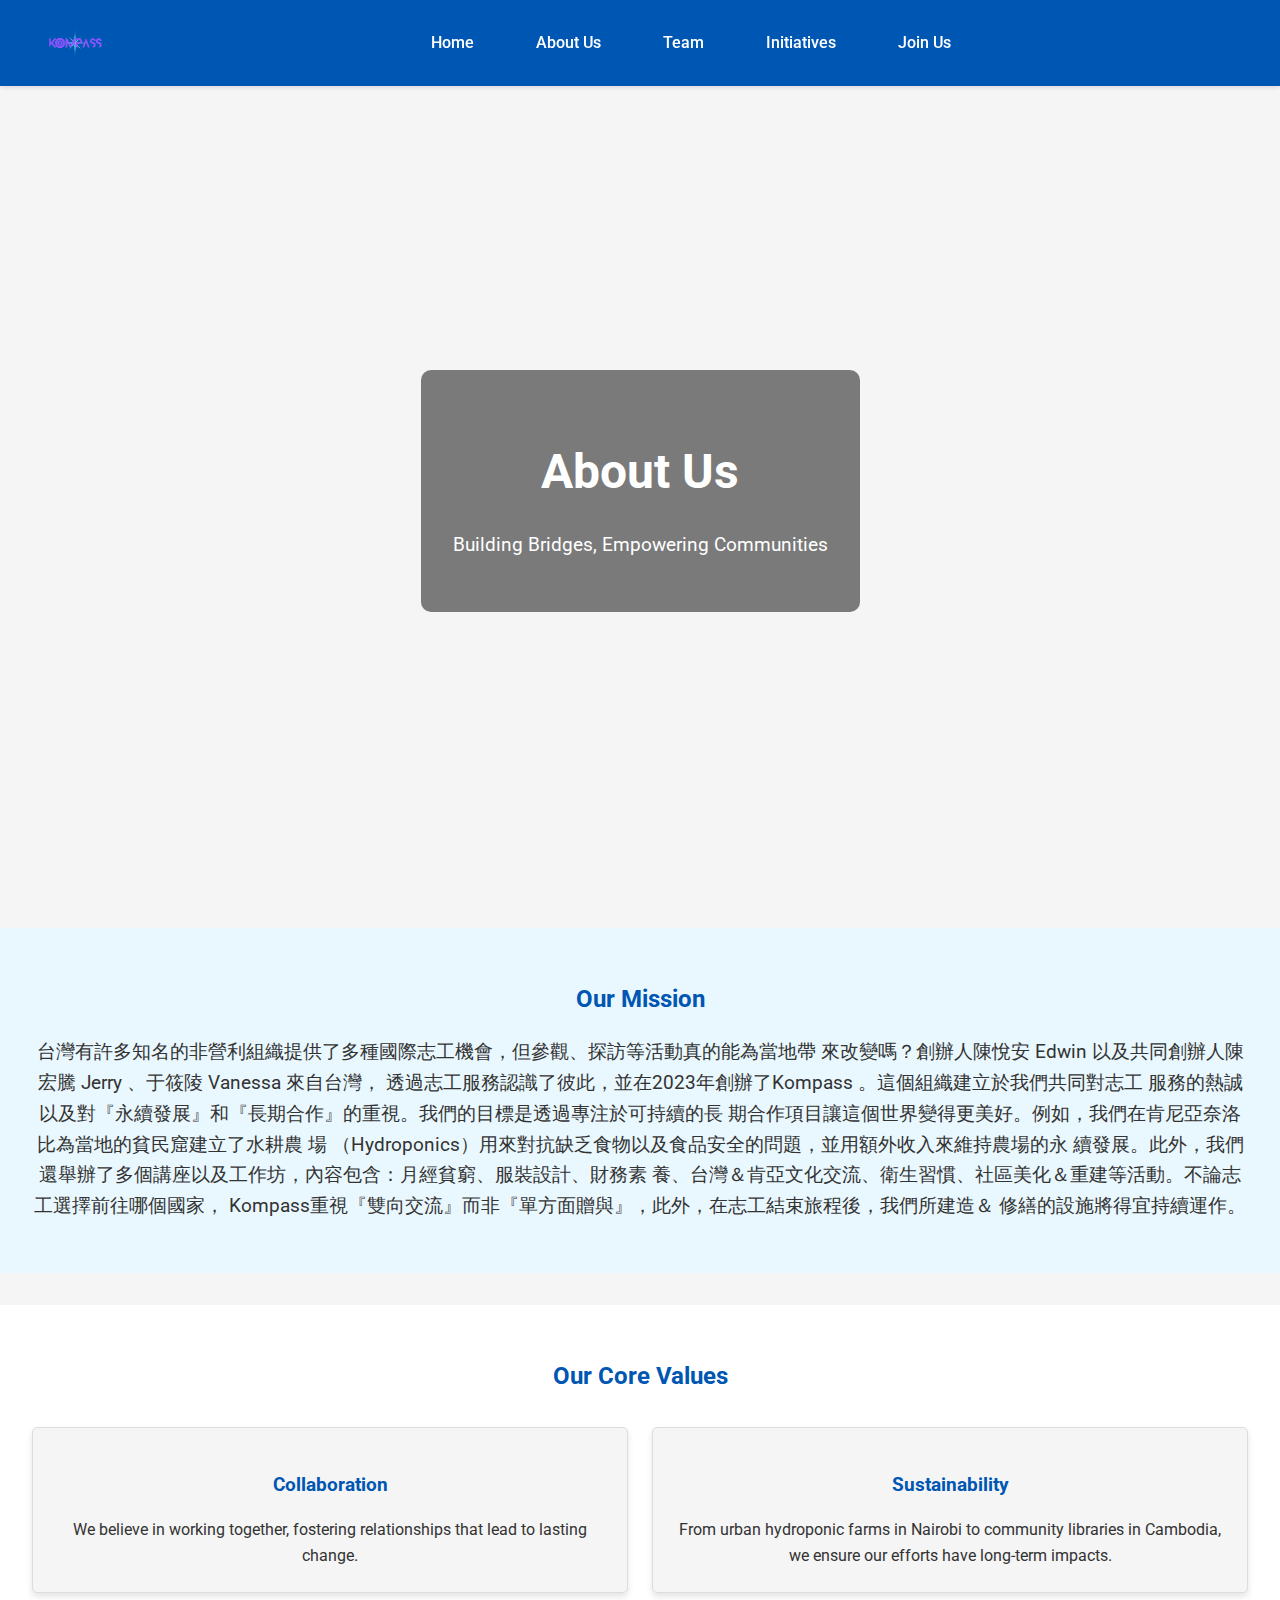
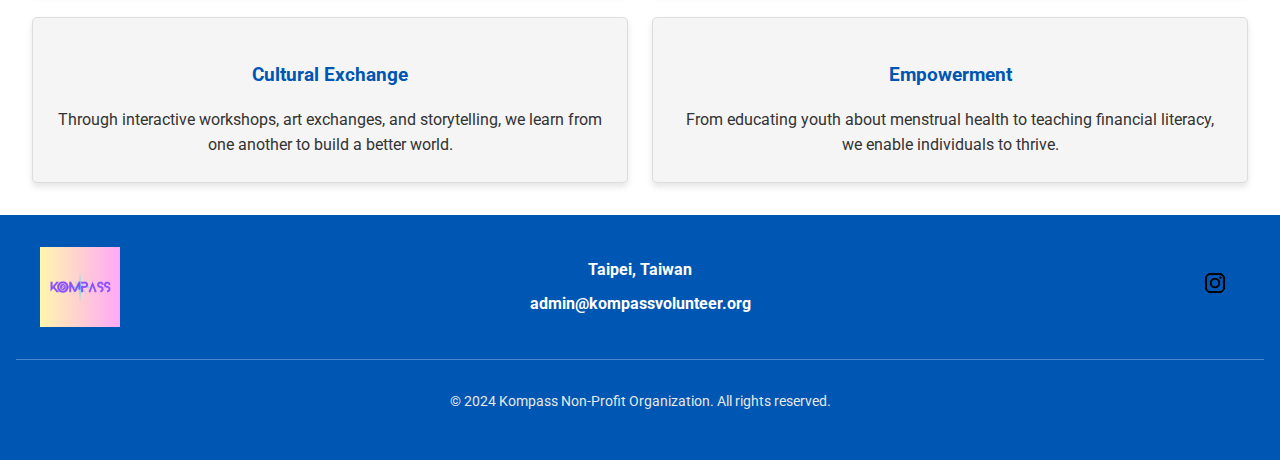
==== about.html @ 9a76f8e0 "Add files via upload" ====
<!DOCTYPE html>
<html lang="en">
<head>
    <meta charset="UTF-8">
    <meta name="viewport" content="width=device-width, initial-scale=1.0">
    <title>Kompass</title>
    <link rel="stylesheet" href="css/styles.css">
    <link rel="stylesheet" href="https://fonts.googleapis.com/css2?family=Roboto:wght@400;500;700&display=swap">
</head>
<body>
    <header class="sticky-header">
        <nav>
            <div class="header-container">
                <!-- Logo -->
                <a href="index.html" class="logo-link">
                    <img src="images/header-logo.png" alt="Kompass Logo" class="logo">
                </a>
                <!-- Navigation Links -->
                <ul class="nav-links">
                    <li><a href="index.html">Home</a></li>
                    <li><a href="about.html">About Us</a></li>
                    <li><a href="team.html" class="active">Team</a></li>
                    <li><a href="initiatives.html">Initiatives</a></li>
                    <li><a href="join-us.html">Join Us</a></li>
                </ul>
            </div>
        </nav>
    </header>

    <main>
        <!-- Hero Section with Image -->

        <section class="hero hero-about">
            <div class="hero-overlay">
                <h1>About Us</h1>
                <p>Building Bridges, Empowering Communities</p>
            </div>
        </section>


        <!-- Mission Section -->
        <section class="mission">
            <h2>Our Mission</h2>
            <p>台灣有許多知名的非營利組織提供了多種國際志工機會，但參觀、探訪等活動真的能為當地帶
                來改變嗎？創辦人陳悅安 Edwin 以及共同創辦人陳宏騰 Jerry 、于筱陵 Vanessa 來自台灣，
                透過志工服務認識了彼此，並在2023年創辦了Kompass 。這個組織建立於我們共同對志工
                服務的熱誠以及對『永續發展』和『長期合作』的重視。我們的目標是透過專注於可持續的長
                期合作項目讓這個世界變得更美好。例如，我們在肯尼亞奈洛比為當地的貧民窟建立了水耕農
                場 （Hydroponics）用來對抗缺乏食物以及食品安全的問題，並用額外收入來維持農場的永
                續發展。此外，我們還舉辦了多個講座以及工作坊，內容包含：月經貧窮、服裝設計、財務素
                養、台灣＆肯亞文化交流、衛生習慣、社區美化＆重建等活動。不論志工選擇前往哪個國家，
                Kompass重視『雙向交流』而非『單方面贈與』，此外，在志工結束旅程後，我們所建造＆
                修繕的設施將得宜持續運作。</p>
        </section>

        <!-- Core Values Section -->
        <section class="values">
            <h2>Our Core Values</h2>
            <div class="values-grid">
                <div class="value">
                    <h3>Collaboration</h3>
                    <p>We believe in working together, fostering relationships that lead to lasting change.</p>
                </div>
                <div class="value">
                    <h3>Sustainability</h3>
                    <p>From urban hydroponic farms in Nairobi to community libraries in Cambodia, we ensure our efforts have long-term impacts.</p>
                </div>
                <div class="value">
                    <h3>Cultural Exchange</h3>
                    <p>Through interactive workshops, art exchanges, and storytelling, we learn from one another to build a better world.</p>
                </div>
                <div class="value">
                    <h3>Empowerment</h3>
                    <p>From educating youth about menstrual health to teaching financial literacy, we enable individuals to thrive.</p>
                </div>
            </div>
        </section>
    </main>
    <footer>
        <div class="footer-container">
            <!-- Left Section: Logo -->
            <div class="footer-left">
                <img src="images/logo.png" alt="Kompass Logo" class="footer-logo">
            </div>
    
            <!-- Middle Section: Contact Info -->
            <div class="footer-middle">
                <p><strong>Taipei, Taiwan</strong></p>
                <p><a href="mailto:admin@kompassvolunteer.org" class="email-link">admin@kompassvolunteer.org</a></p>
            </div>
    
            <!-- Right Section: Social Media -->
            <div class="footer-right">
                <div class="social-links">
                    <a href="https://www.instagram.com/kompass.volunteers/" target="_blank" class="social-link">
                        <img src="images/instagram-icon.png" alt="Instagram Icon" class="social-icon">
                    </a>
                </div>
            </div>
        </div>
        <div class="footer-bottom">
            <p>&copy; 2024 Kompass Non-Profit Organization. All rights reserved.</p>
        </div>
    </footer>
</body>
</html>
---- css/styles.css ----
/* =====================================================================
   GLOBAL STYLES
===================================================================== */
body {
    font-family: 'Roboto', sans-serif;
    margin: 0;
    padding: 0;
    background-color: #f5f5f5;
    color: #333;
    line-height: 1.6;
}

img {
    display: block;
    max-width: 100%;
    height: auto;
}

/* =====================================================================
   HERO SECTION
===================================================================== */
.hero {
    position: relative;
    height: 90vh; /* Full viewport height */
    display: flex;
    align-items: center;
    justify-content: center;
    overflow: hidden;
}

.hero-image img {
    width: 100%;
    height: 100%;
    object-fit: cover;
}

.hero-overlay {
    position: absolute;
    text-align: center;
    color: white;
    background: rgba(0, 0, 0, 0.5); /* Semi-transparent overlay */
    padding: 2rem;
    border-radius: 10px;
    z-index: 2;
}

.hero-overlay h1 {
    font-size: 4rem;
    margin-bottom: 1rem;
}

.hero-overlay p {
    font-size: 1.5rem;
}

/* =====================================================================
   WHAT WE DO SECTION
===================================================================== */
.what-we-do {
    padding: 4rem 2rem;
    text-align: center;
    background-color: #f5f5f5;
}

.what-we-do h2 {
    color: #0056b3;
    margin-bottom: 1rem;
}

.what-we-do p {
    font-size: 1.2rem;
    line-height: 1.6;
}

/* =====================================================================
   PHOTO GALLERY SECTION
===================================================================== */
.photo-gallery {
    padding: 4rem 2rem;
    text-align: center;
}

.photo-gallery h2 {
    color: #0056b3;
    margin-bottom: 2rem;
}

.gallery-grid {
    display: grid;
    grid-template-columns: repeat(auto-fit, minmax(200px, 1fr));
    gap: 1rem;
}

.gallery-grid img {
    width: 100%;
    height: 200px;
    object-fit: cover;
    border-radius: 10px;
}

/* =====================================================================
   VISION AND VALUES SECTION
===================================================================== */
.vision-values {
    padding: 4rem 2rem;
    text-align: center;
    background-color: #e9f7fe;
}

.vision-values h2 {
    color: #0056b3;
    margin-bottom: 1rem;
}

.vision-values p {
    font-size: 1.2rem;
    line-height: 1.6;
    margin-bottom: 2rem;
}

.vision-values .button {
    display: inline-block;
    background-color: #0056b3;
    color: white;
    padding: 0.8rem 1.5rem;
    border-radius: 5px;
    text-decoration: none;
    font-weight: bold;
}

.vision-values .button:hover {
    background-color: #003f82;
}

/* =====================================================================
   FOOTER
===================================================================== */
footer {
    background-color: #0056b3;
    color: white;
    padding: 2rem 1rem;
    text-align: center;
}

.footer-container {
    display: flex;
    justify-content: space-between;
    align-items: center;
    flex-wrap: wrap;
    max-width: 1200px;
    margin: 0 auto;
}

.footer-left, .footer-middle, .footer-right {
    flex: 1;
    text-align: center;
}

.footer-logo {
    width: 80px;
}

.footer-bottom {
    margin-top: 2rem;
    font-size: 0.9rem;
    color: #e9e9e9;
}

/* =====================================================================
   HEADER & NAVIGATION
===================================================================== */
/* Header Styles */
.sticky-header {
    position: sticky;
    top: 0;
    z-index: 1000;
    background-color: #0056b3;
    color: white;
    padding: 0.5rem 1rem;
    box-shadow: 0 2px 4px rgba(0, 0, 0, 0.1);
}

/* Header Container */
.header-container {
    display: flex; /* Align items horizontally */
    align-items: center; /* Center logo and navigation vertically */
    justify-content: space-between; /* Space out logo and nav */
    max-width: 1200px;
    margin: 0 auto;
}

/* Logo Styling */
.logo-link {
    text-decoration: none;
    margin-right: 2rem;
}

.logo {
    height: 70px; /* Slightly larger logo */
    width: auto;
    transition: transform 0.3s ease;
}

.logo-link:hover .logo {
    transform: scale(1.1);
}

/* Navigation Links */
.nav-links {
    list-style: none;
    display: flex; /* Keep links in a row */
    justify-content: center; /* Center links horizontally */
    flex-grow: 1; /* Allow links to occupy extra space */
    margin: 0;
    padding: 0;
}

.nav-links li {
    margin: 0 15px;
}

.nav-links li a {
    color: white;
    text-decoration: none;
    font-weight: 500;
    padding: 0.5rem 1rem;
    transition: background-color 0.3s ease, color 0.3s ease;
}

.nav-links li a:hover {
    background-color: white;
    color: #0056b3;
    border-radius: 5px;
}

/* Responsive Design */
@media (max-width: 768px) {
    .header-container {
        flex-direction: column; /* Stack logo and links */
    }

    .nav-links {
        flex-direction: column; /* Stack links vertically */
        text-align: center;
    }

    .nav-links li {
        margin: 5px 0;
    }
}

/* Responsive Design */
@media (max-width: 768px) {
    .header-container {
        flex-direction: column; /* Stack logo and links for smaller screens */
    }

    .nav-links {
        flex-direction: column; /* Stack links vertically */
        text-align: center;
    }

    .nav-links li {
        margin: 5px 0; /* Reduce spacing between links */
    }
}
/* =====================================================================
   TEAM PAGE HERO SECTION
===================================================================== */
.hero-team {
    position: relative;
    height: 60vh; /* Full viewport height */
    display: flex;
    align-items: center;
    justify-content: center;
    background-color: #0056b3; /* Blue background specific to the team page */
    color: white;
    text-align: center;
    padding: 2rem;
    margin-bottom: 4rem; /* Additional white space below the blue section */
}

.hero-team-container {
    display: flex;
    align-items: center;
    justify-content: center;
    gap: 2rem; /* Space between image and text */
    max-width: 1200px;
    width: 100%;
}

.hero-team-image img {
    width: 100%;
    max-width: 600px; /* Limit image width */
    height: auto;
    border-radius: 10px;
    object-fit: cover;
}

.hero-team-text {
    max-width: 500px; /* Limit text container width */
    text-align: left;
}

.hero-team-text h1 {
    font-size: 3rem;
    margin-bottom: 1rem;
}

.hero-team-text p {
    font-size: 1.2rem;
    line-height: 1.6;
}

/* Responsive Adjustments */
@media (max-width: 768px) {
    .hero-team-container {
        flex-direction: column; /* Stack image and text vertically */
    }

    .hero-team-text {
        text-align: center;
    }

    .hero-team-text h1 {
        font-size: 2rem;
    }

    .hero-team-text p {
        font-size: 1rem;
    }
}
/* =====================================================================
   HERO SECTIONS
===================================================================== */
/* Hero Section */
.hero {
    position: relative;
    height: 90vh; /* Ensure the hero section takes up 90% of the viewport height */
    display: flex;
    align-items: center;
    justify-content: center;
    overflow: hidden;
}

/* Hero Image */
.hero-image img {
    width: 100%;
    height: 100%;
    object-fit: cover; /* Ensures the image covers the entire section without distortion */
}

/* Hero Text */
.hero-text {
    position: absolute;
    color: white;
    text-align: center;
    font-size: 3rem;
    text-shadow: 2px 2px 5px rgba(0, 0, 0, 0.7);
    z-index: 2; /* Ensures the text appears above the image */
}

@media (max-width: 768px) {
    .hero-text {
        font-size: 2rem; /* Adjust text size for smaller screens */
    }
}

.hero {
    position: relative;
    height: 90vh; /* Set consistent height for hero sections */
    display: flex;
    align-items: center;
    justify-content: center;
    color: white;
    text-align: center;
}

.hero-image img {
    width: 100%;
    height: 100%;
    object-fit: cover;
    border-radius: 10px;
}

.hero h1 {
    font-size: 3rem;
    margin-bottom: 1rem;
}

.hero p {
    font-size: 1.2rem;
}

/* Hero Section for Team Page */
.hero-team {
    background-color: #0056b3;
    color: white;
    text-align: center;
    padding: 2rem;
}

.hero-overlay {
    background: rgba(0, 0, 0, 0.5);
    padding: 2rem;
    border-radius: 10px;
}

/* =====================================================================
   MISSION SECTION
===================================================================== */
.mission {
    padding: 2rem;
    text-align: center;
    background-color: #e9f7fe;
    margin: 2rem 0;
}

.mission h2 {
    color: #0056b3;
    margin-bottom: 1rem;
}

.mission p {
    font-size: 1.2rem;
}

/* =====================================================================
   CORE VALUES SECTION
===================================================================== */
.values {
    background-color: white;
    padding: 2rem;
    text-align: center;
}

.values h2 {
    margin-bottom: 2rem;
    color: #0056b3;
}

.values-grid {
    display: grid;
    grid-template-columns: repeat(2, 1fr);
    gap: 1.5rem;
    justify-items: stretch;
    align-items: stretch;
}

.value {
    background-color: #f5f5f5;
    border: 1px solid #ddd;
    border-radius: 5px;
    padding: 1.5rem;
    text-align: center;
    box-shadow: 0px 4px 6px rgba(0, 0, 0, 0.1);
}

.value h3 {
    color: #0056b3;
    margin-bottom: 1rem;
}

.value p {
    margin: 0;
}

/* =====================================================================
   TEAM INTRODUCTION SECTION
===================================================================== */
/* Team Members Section */
.team-members {
    padding: 2rem;
    background-color: white;
    text-align: left;
}

.team-member {
    display: flex;
    align-items: center;
    margin-bottom: 4rem;
    gap: 2rem;
}

.team-member.reverse-layout {
    flex-direction: row-reverse;
}

.member-image img {
    width: 300px; /* Fixed size for consistency */
    height: 300px; /* Maintain square shape */
    object-fit: cover; /* Ensures image content fits */
    border-radius: 20px; /* Smooth rounded corners */
}

.member-info {
    max-width: 600px;
}

.member-info h3 {
    color: #0056b3;
    font-size: 1.5rem;
    margin-bottom: 0.5rem;
}

.member-info .role {
    font-weight: bold;
    margin-bottom: 1rem;
}

.member-info p {
    font-size: 1rem;
    line-height: 1.5;
    color: #333;
}

/* Responsive Design */
@media (max-width: 768px) {
    .team-member {
        flex-direction: column; /* Stack image and text vertically */
        text-align: center;
    }

    .team-member.reverse-layout {
        flex-direction: column; /* Stack image and text vertically */
    }

    .member-image img {
        width: 200px; /* Adjust size for smaller screens */
        height: 200px;
    }

    .member-info {
        text-align: center;
    }
}

/* =====================================================================
   TEAM MEMBERS SECTION
===================================================================== */
.team-members {
    padding: 2rem;
    text-align: center;
    background-color: white;
}

.team-members h2 {
    margin-bottom: 2rem;
    color: #0056b3;
}

.team-grid {
    display: grid;
    grid-template-columns: repeat(auto-fit, minmax(250px, 1fr));
    gap: 1.5rem;
}

.team-member {
    background-color: #f5f5f5;
    border: 1px solid #ddd;
    border-radius: 5px;
    padding: 1rem;
    text-align: center;
    box-shadow: 0px 4px 6px rgba(0, 0, 0, 0.1);
}

.team-member img {
    width: 100%;
    height: 300px;
    object-fit: cover;
    border-radius: 0;
    margin-bottom: 1rem;
}

.team-member h3 {
    color: #0056b3;
    margin-bottom: 0.5rem;
}

.team-member p {
    font-size: 0.9rem;
    margin-bottom: 0.5rem;
    color: #333;
}

/* =====================================================================
   FOOTER STYLING
===================================================================== */
footer {
    background-color: #0056b3;
    color: white;
    padding: 2rem 1rem;
    text-align: center;
}

.footer-container {
    display: flex;
    justify-content: space-between;
    align-items: center;
    flex-wrap: wrap;
    max-width: 1200px;
    margin: 0 auto;
    padding-bottom: 1rem;
}

/* Left Section: Logo */
.footer-left {
    flex: 1;
    text-align: left;
    min-width: 150px;
}

.footer-logo {
    width: 80px;
    height: auto;
}

/* Middle Section: Contact Info */
.footer-middle {
    flex: 1;
    text-align: center;
    min-width: 150px;
}

.footer-middle p {
    margin: 0.5rem 0;
}

.email-link {
    color: white;
    text-decoration: none;
    font-weight: bold;
}

.email-link:hover {
    text-decoration: underline;
}

/* Right Section: Social Media */
.footer-right {
    flex: 1;
    text-align: right;
    min-width: 150px;
}

.social-links {
    display: inline-block;
}

.social-icon {
    width: 40px;
    height: 40px;
    margin: 0 5px;
    transition: transform 0.3s ease;
}

.social-link:hover .social-icon {
    transform: scale(1.2);
}

/* Bottom Section */
.footer-bottom {
    border-top: 1px solid rgba(255, 255, 255, 0.3);
    padding-top: 1rem;
    font-size: 0.9rem;
    color: #E6E8E6;
    margin-top: 1rem;
}

/* =====================================================================
   RESPONSIVE DESIGN
===================================================================== */
@media (max-width: 768px) {
    .values-grid {
        grid-template-columns: 1fr;
    }

    .team-grid {
        grid-template-columns: 1fr;
    }

    footer {
        text-align: center;
    }
}
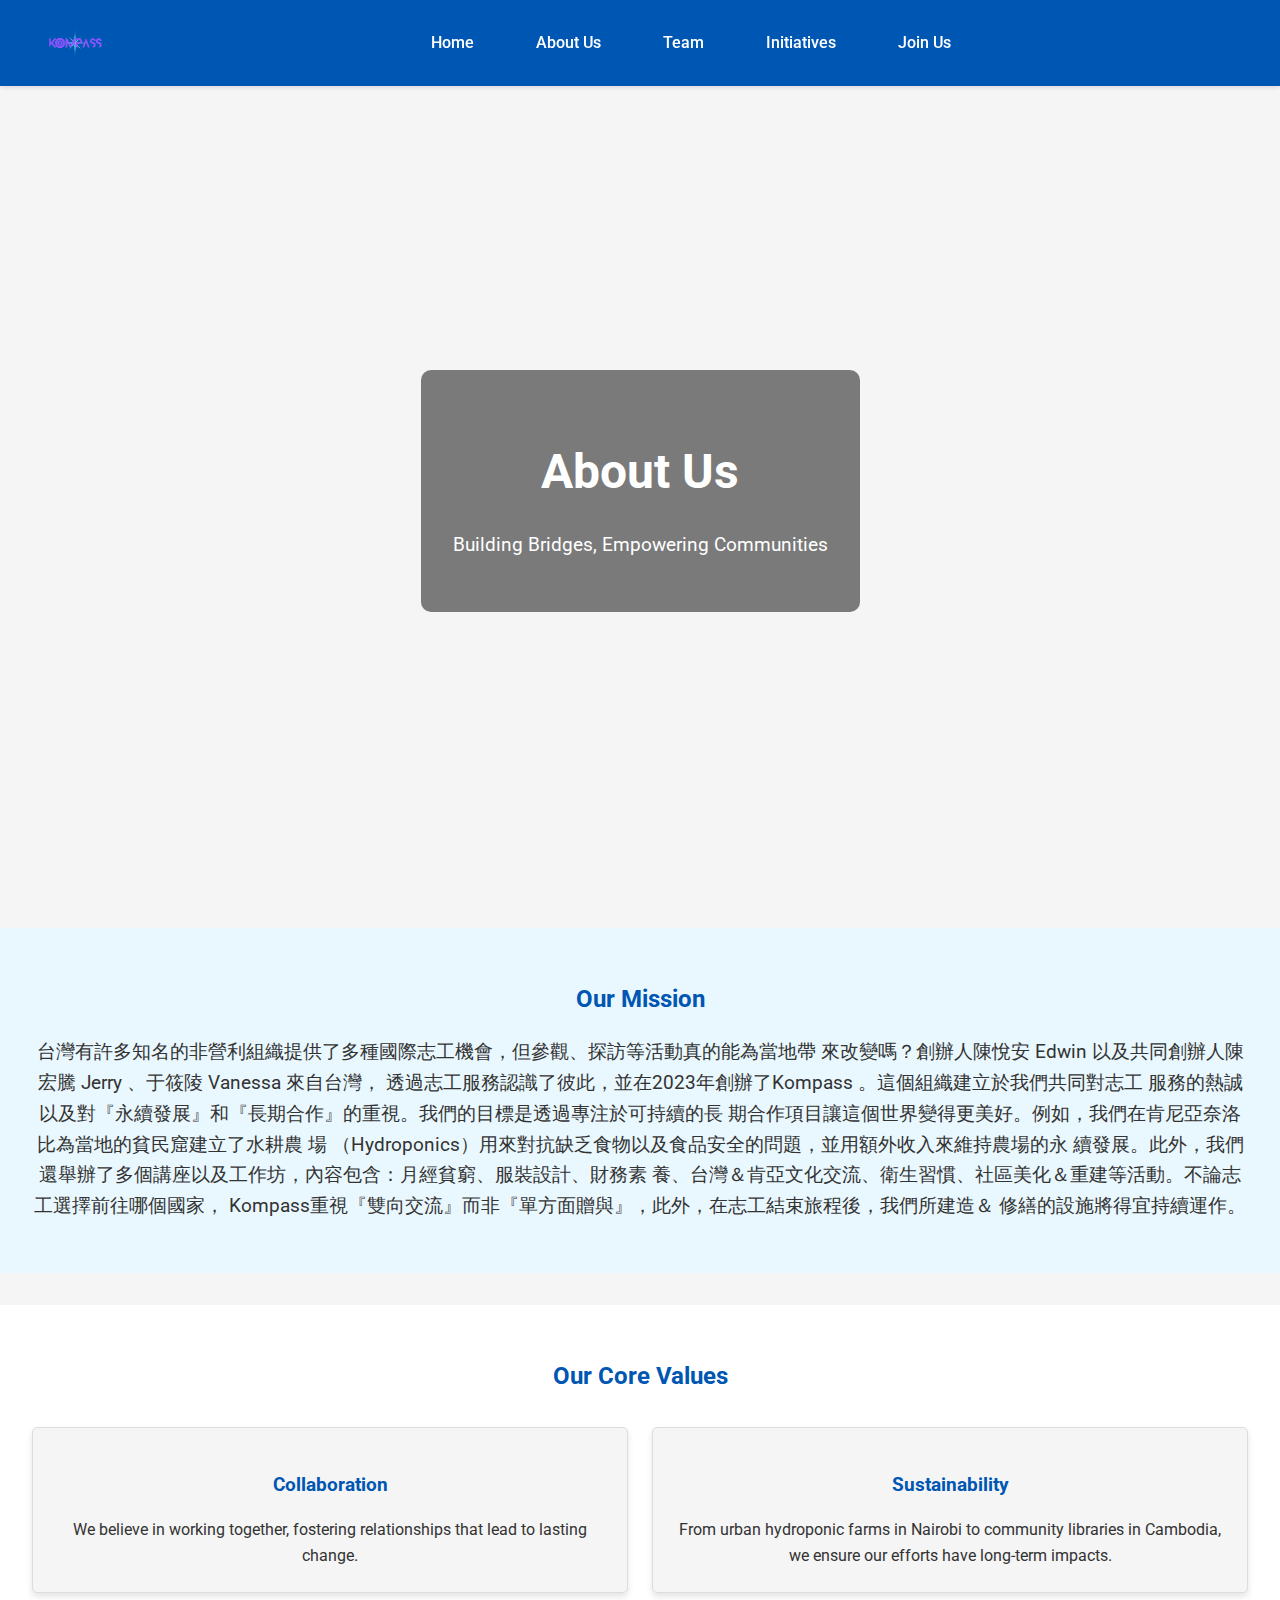
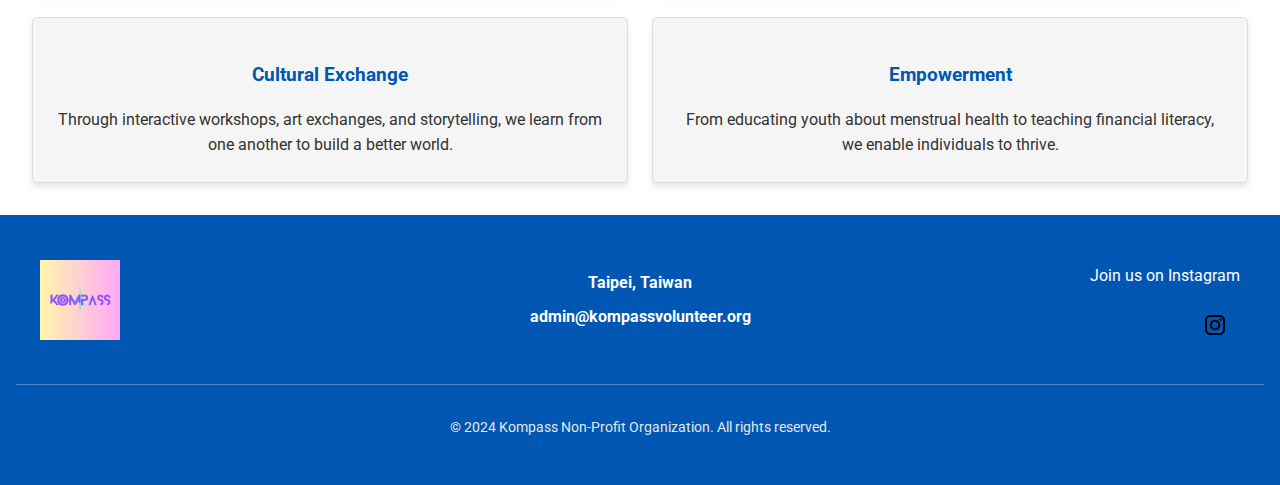
==== commit 4468bdd3: "Add files via upload" ====
--- a/about.html
+++ b/about.html
@@ -6,6 +6,21 @@
     <title>Kompass</title>
     <link rel="stylesheet" href="css/styles.css">
     <link rel="stylesheet" href="https://fonts.googleapis.com/css2?family=Roboto:wght@400;500;700&display=swap">
+    <link rel="icon" href="images/faviicon/favicon.ico" type="image/x-icon">
+
+    <!-- PNG favicons -->
+    <link rel="icon" type="image/png" sizes="16x16" href="images/faviicon/favicon-16x16.png">
+    <link rel="icon" type="image/png" sizes="32x32" href="images/faviicon/favicon-32x32.png">
+
+    <!-- Apple touch icon -->
+    <link rel="apple-touch-icon" sizes="180x180" href="images/faviicon/apple-touch-icon.png">
+
+    <!-- Android icons -->
+    <link rel="icon" type="image/png" sizes="192x192" href="images/faviicon/android-chrome-192x192.png">
+    <link rel="icon" type="image/png" sizes="512x512" href="images/faviicon/android-chrome-512x512.png">
+
+    <!-- Web manifest -->
+    <link rel="manifest" href="images/faviicon/site.webmanifest">
 </head>
 <body>
     <header class="sticky-header">
@@ -91,6 +106,7 @@
     
             <!-- Right Section: Social Media -->
             <div class="footer-right">
+                <p>Join us on Instagram</p>
                 <div class="social-links">
                     <a href="https://www.instagram.com/kompass.volunteers/" target="_blank" class="social-link">
                         <img src="images/instagram-icon.png" alt="Instagram Icon" class="social-icon">
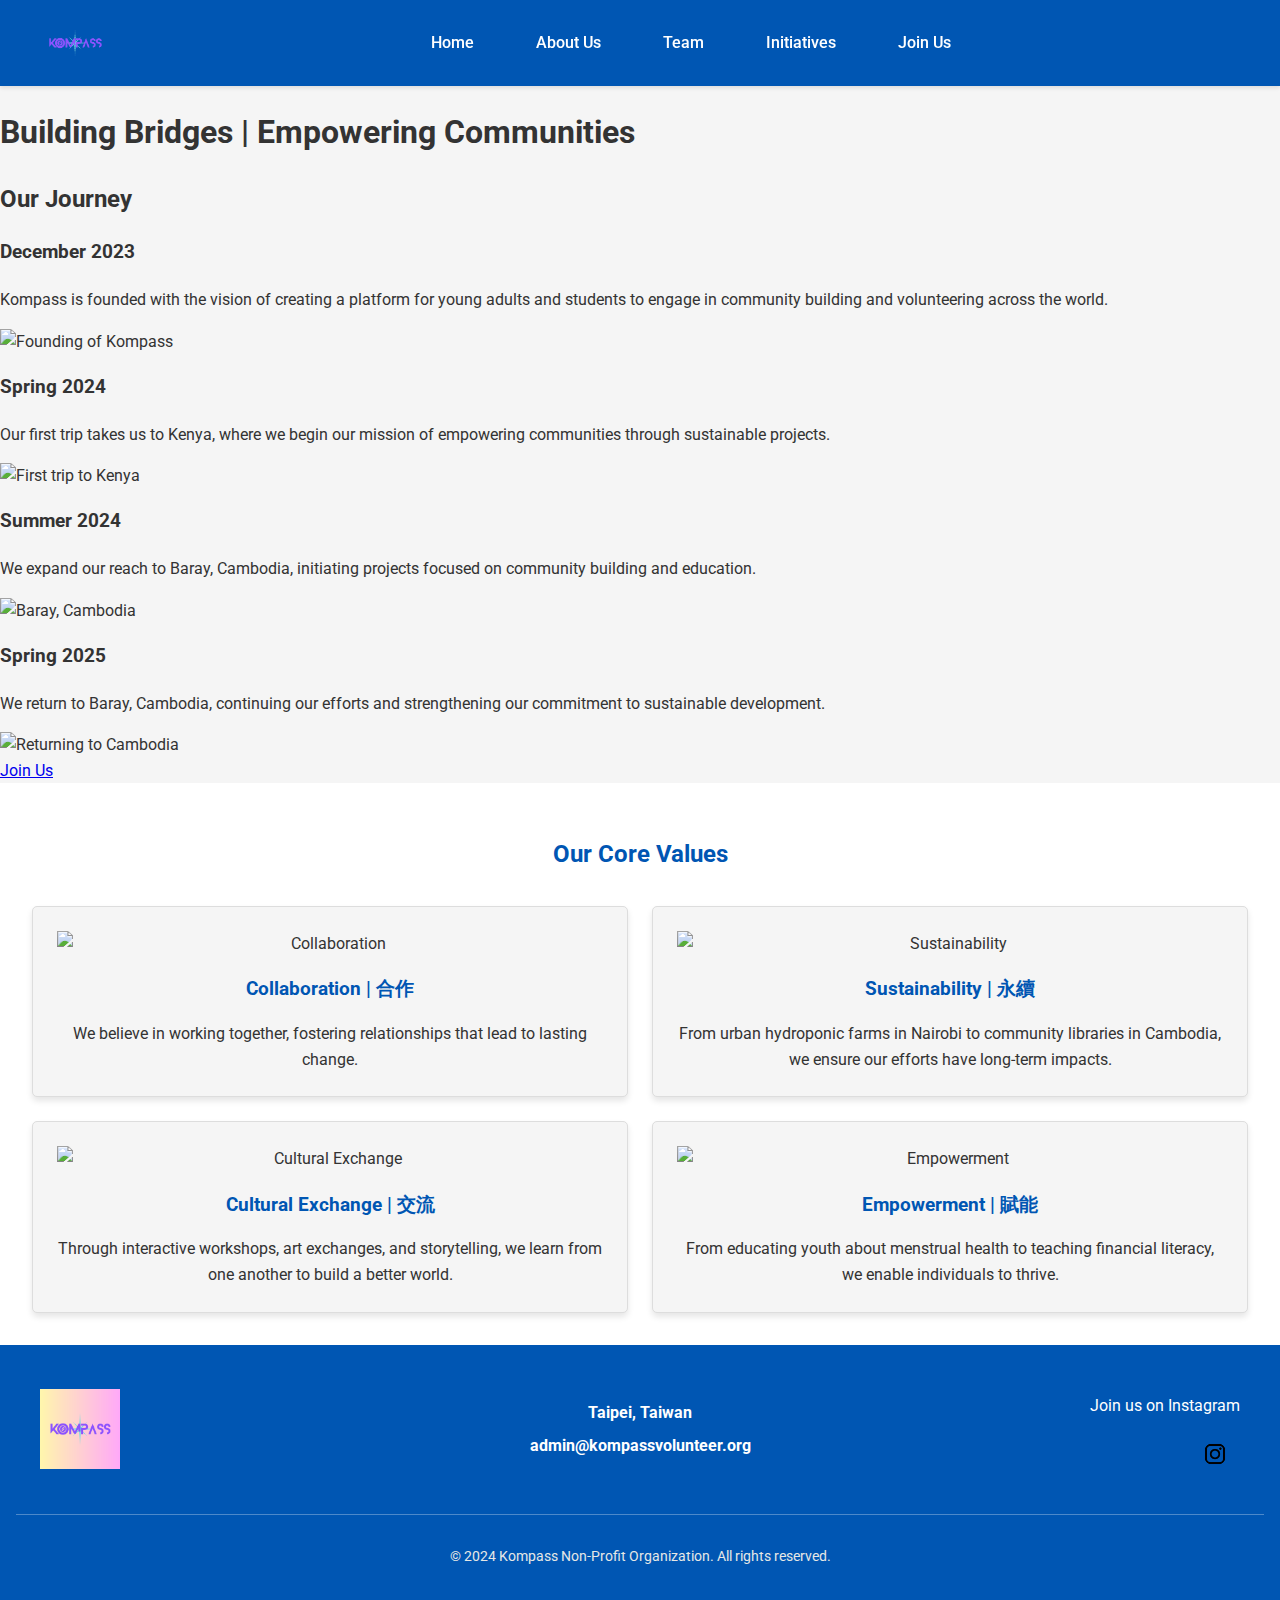
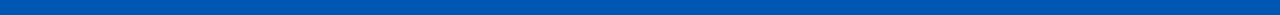
==== commit 6b367cd2: "Add files via upload" ====
--- a/about.html
+++ b/about.html
@@ -3,9 +3,13 @@
 <head>
     <meta charset="UTF-8">
     <meta name="viewport" content="width=device-width, initial-scale=1.0">
-    <title>Kompass</title>
+    <title>About Us - Kompass</title>
     <link rel="stylesheet" href="css/styles.css">
     <link rel="stylesheet" href="https://fonts.googleapis.com/css2?family=Roboto:wght@400;500;700&display=swap">
+    <link rel="icon" href="images/faviicon/favicon.ico" type="image/x-icon">
+    <script src="js/script.js"></script>
+
+    <!-- Standard favicon -->
     <link rel="icon" href="images/faviicon/favicon.ico" type="image/x-icon">
 
     <!-- PNG favicons -->
@@ -26,15 +30,13 @@
     <header class="sticky-header">
         <nav>
             <div class="header-container">
-                <!-- Logo -->
                 <a href="index.html" class="logo-link">
                     <img src="images/header-logo.png" alt="Kompass Logo" class="logo">
                 </a>
-                <!-- Navigation Links -->
                 <ul class="nav-links">
                     <li><a href="index.html">Home</a></li>
-                    <li><a href="about.html">About Us</a></li>
-                    <li><a href="team.html" class="active">Team</a></li>
+                    <li><a href="about.html" class="active">About Us</a></li>
+                    <li><a href="team.html">Team</a></li>
                     <li><a href="initiatives.html">Initiatives</a></li>
                     <li><a href="join-us.html">Join Us</a></li>
                 </ul>
@@ -43,68 +45,107 @@
     </header>
 
     <main>
-        <!-- Hero Section with Image -->
-
-        <section class="hero hero-about">
-            <div class="hero-overlay">
-                <h1>About Us</h1>
-                <p>Building Bridges, Empowering Communities</p>
+        <!-- Simplified Hero Section -->
+        <section class="page-header">
+            <h1>Building Bridges | Empowering Communities</h1>
+        </section>
+        <section class="storyboard">
+            <h2 class="section-title">Our Journey</h2>
+            <div class="timeline">
+                <div class="timeline-event" id="event-2023">
+                    <div class="timeline-content">
+                        <h3>December 2023</h3>
+                        <p>Kompass is founded with the vision of creating a platform for young adults and students to engage in community building and volunteering across the world.</p>
+                    </div>
+                    <div class="timeline-image">
+                        <img src="images/2023.jpeg" alt="Founding of Kompass">
+                    </div>
+                </div>
+                <div class="timeline-event" id="event-2024-spring">
+                    <div class="timeline-content">
+                        <h3>Spring 2024</h3>
+                        <p>Our first trip takes us to Kenya, where we begin our mission of empowering communities through sustainable projects.</p>
+                    </div>
+                    <div class="timeline-image">
+                        <img src="images/2024-kenya.JPG" alt="First trip to Kenya">
+                    </div>
+                </div>
+                <div class="timeline-event" id="event-2024-summer">
+                    <div class="timeline-content">
+                        <h3>Summer 2024</h3>
+                        <p>We expand our reach to Baray, Cambodia, initiating projects focused on community building and education.</p>
+                    </div>
+                    <div class="timeline-image">
+                        <img src="images/2024-cambodia.jpg" alt="Baray, Cambodia">
+                    </div>
+                </div>
+                <div class="timeline-event" id="event-2025">
+                    <div class="timeline-content">
+                        <h3>Spring 2025</h3>
+                        <p>We return to Baray, Cambodia, continuing our efforts and strengthening our commitment to sustainable development.</p>
+                    </div>
+                    <div class="timeline-image">
+                        <img src="images/2025.jpg" alt="Returning to Cambodia">
+                    </div>
+                </div>
+            </div>
+            <div class="cta-button">
+                <a href="join-us.html" class="button">Join Us</a>
             </div>
         </section>
-
-
-        <!-- Mission Section -->
-        <section class="mission">
-            <h2>Our Mission</h2>
-            <p>台灣有許多知名的非營利組織提供了多種國際志工機會，但參觀、探訪等活動真的能為當地帶
-                來改變嗎？創辦人陳悅安 Edwin 以及共同創辦人陳宏騰 Jerry 、于筱陵 Vanessa 來自台灣，
-                透過志工服務認識了彼此，並在2023年創辦了Kompass 。這個組織建立於我們共同對志工
-                服務的熱誠以及對『永續發展』和『長期合作』的重視。我們的目標是透過專注於可持續的長
-                期合作項目讓這個世界變得更美好。例如，我們在肯尼亞奈洛比為當地的貧民窟建立了水耕農
-                場 （Hydroponics）用來對抗缺乏食物以及食品安全的問題，並用額外收入來維持農場的永
-                續發展。此外，我們還舉辦了多個講座以及工作坊，內容包含：月經貧窮、服裝設計、財務素
-                養、台灣＆肯亞文化交流、衛生習慣、社區美化＆重建等活動。不論志工選擇前往哪個國家，
-                Kompass重視『雙向交流』而非『單方面贈與』，此外，在志工結束旅程後，我們所建造＆
-                修繕的設施將得宜持續運作。</p>
-        </section>
-
         <!-- Core Values Section -->
         <section class="values">
-            <h2>Our Core Values</h2>
+            <h2 class="section-title">Our Core Values</h2>
             <div class="values-grid">
                 <div class="value">
-                    <h3>Collaboration</h3>
-                    <p>We believe in working together, fostering relationships that lead to lasting change.</p>
+                    <div class="value-image">
+                        <img src="images/collaboration.jpg" alt="Collaboration">
+                    </div>
+                    <div class="value-content">
+                        <h3>Collaboration | 合作</h3>
+                        <p>We believe in working together, fostering relationships that lead to lasting change.</p>
+                    </div>
                 </div>
                 <div class="value">
-                    <h3>Sustainability</h3>
-                    <p>From urban hydroponic farms in Nairobi to community libraries in Cambodia, we ensure our efforts have long-term impacts.</p>
+                    <div class="value-image">
+                        <img src="images/sustainability.jpg" alt="Sustainability">
+                    </div>
+                    <div class="value-content">
+                        <h3>Sustainability | 永續</h3>
+                        <p>From urban hydroponic farms in Nairobi to community libraries in Cambodia, we ensure our efforts have long-term impacts.</p>
+                    </div>
                 </div>
                 <div class="value">
-                    <h3>Cultural Exchange</h3>
-                    <p>Through interactive workshops, art exchanges, and storytelling, we learn from one another to build a better world.</p>
+                    <div class="value-image">
+                        <img src="images/culture.jpg" alt="Cultural Exchange">
+                    </div>
+                    <div class="value-content">
+                        <h3>Cultural Exchange | 交流</h3>
+                        <p>Through interactive workshops, art exchanges, and storytelling, we learn from one another to build a better world.</p>
+                    </div>
                 </div>
                 <div class="value">
-                    <h3>Empowerment</h3>
-                    <p>From educating youth about menstrual health to teaching financial literacy, we enable individuals to thrive.</p>
+                    <div class="value-image">
+                        <img src="images/empowerment.jpg" alt="Empowerment">
+                    </div>
+                    <div class="value-content">
+                        <h3>Empowerment | 賦能</h3>
+                        <p>From educating youth about menstrual health to teaching financial literacy, we enable individuals to thrive.</p>
+                    </div>
                 </div>
             </div>
         </section>
     </main>
+
     <footer>
         <div class="footer-container">
-            <!-- Left Section: Logo -->
             <div class="footer-left">
                 <img src="images/logo.png" alt="Kompass Logo" class="footer-logo">
             </div>
-    
-            <!-- Middle Section: Contact Info -->
             <div class="footer-middle">
                 <p><strong>Taipei, Taiwan</strong></p>
                 <p><a href="mailto:admin@kompassvolunteer.org" class="email-link">admin@kompassvolunteer.org</a></p>
             </div>
-    
-            <!-- Right Section: Social Media -->
             <div class="footer-right">
                 <p>Join us on Instagram</p>
                 <div class="social-links">
--- a/css/styles.css
+++ b/css/styles.css
@@ -73,29 +73,75 @@
 }
 
 /* =====================================================================
-   PHOTO GALLERY SECTION
-===================================================================== */
-.photo-gallery {
-    padding: 4rem 2rem;
-    text-align: center;
-}
-
-.photo-gallery h2 {
-    color: #0056b3;
-    margin-bottom: 2rem;
-}
-
-.gallery-grid {
-    display: grid;
-    grid-template-columns: repeat(auto-fit, minmax(200px, 1fr));
-    gap: 1rem;
-}
-
-.gallery-grid img {
+   Info selection
+===================================================================== */
+.info-sections {
+    display: flex;
+    gap: 16px;
+    margin: 40px 0;
+    justify-content: space-between;
+}
+
+.section-card {
+    position: relative;
+    flex: 1;
+    height: 400px; /* Adjust height as needed */
+    background-size: cover;
+    background-position: center;
+    background-repeat: no-repeat;
+    cursor: pointer;
+    overflow: hidden;
+    transition: transform 0.3s ease;
+    border-radius: 8px;
+}
+
+.section-card:hover {
+    transform: scale(1.05);
+}
+
+.section-overlay {
+    position: absolute;
+    top: 0;
+    left: 0;
     width: 100%;
-    height: 200px;
-    object-fit: cover;
-    border-radius: 10px;
+    height: 100%;
+    background: rgba(0, 0, 0, 0.5); /* Dark overlay effect */
+    color: #fff;
+    display: flex;
+    flex-direction: column;
+    justify-content: center;
+    align-items: center;
+    text-align: center;
+    opacity: 0;
+    transition: opacity 0.3s ease;
+}
+
+.section-card:hover .section-overlay {
+    opacity: 1;
+}
+
+.section-overlay h3 {
+    font-size: 24px;
+    margin-bottom: 12px;
+    font-weight: bold;
+    text-transform: uppercase;
+    letter-spacing: 1px;
+}
+
+.section-overlay button {
+    background: transparent;
+    border: 2px solid #fff;
+    color: #fff;
+    padding: 10px 20px;
+    font-size: 16px;
+    cursor: pointer;
+    transition: background 0.3s ease;
+    border-radius: 4px;
+}
+
+.section-overlay button:hover {
+    background: #fff;
+    color: #000;
 }
 
 /* =====================================================================
